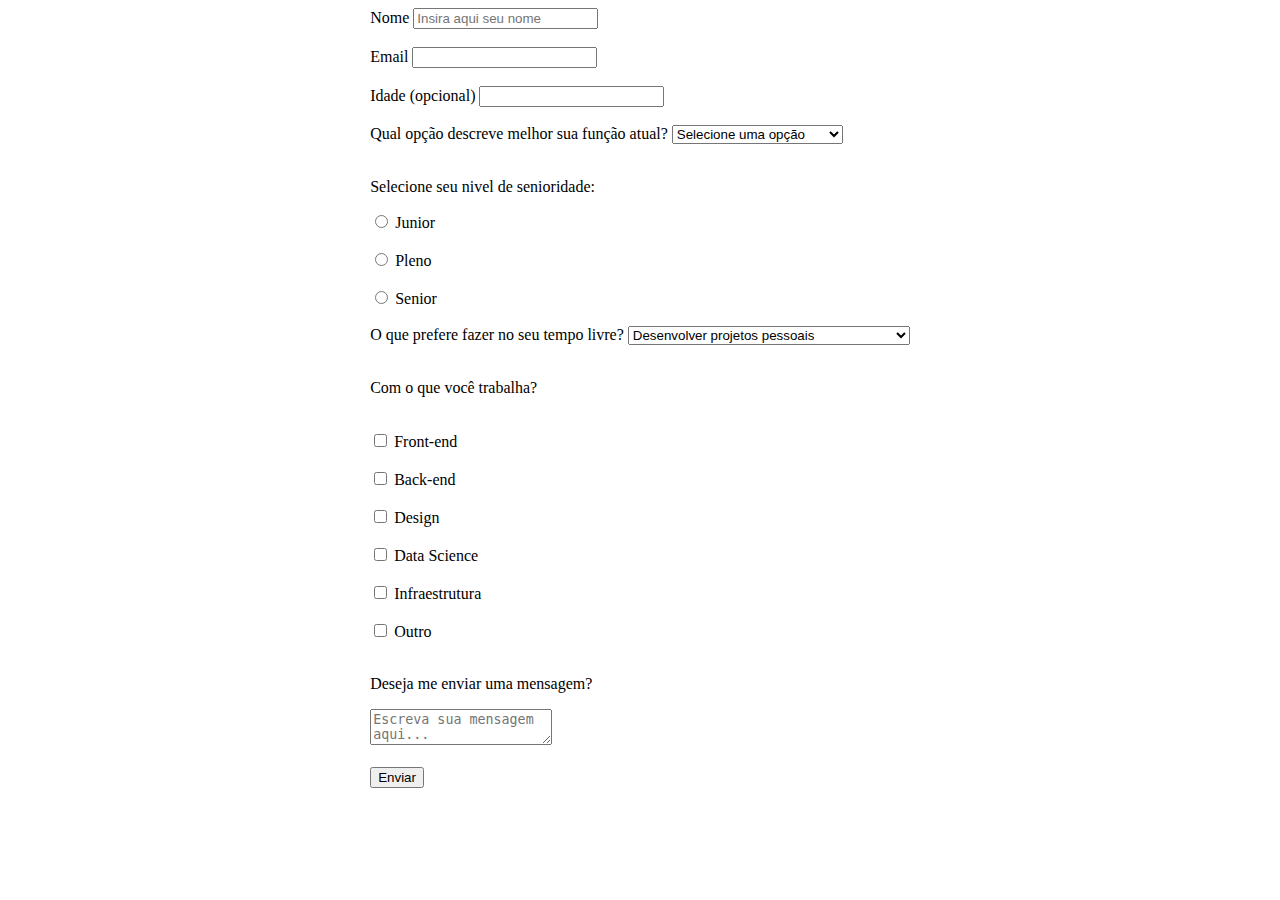
==== index.html @ 53f7dfb3 "Estrutura HTML" ====
<!DOCTYPE html>
<html lang="br">
<head>
	<meta charset="UTF-8">
	<title>Cadastro de DEVs</title>
	<link rel="stylesheet" href="style.css">
</head>
<body>
	<div>
		<form action="#">
			<div>
				<label for="name">Nome</label>
				<input id="name" type="text" name="name" placeholder="Insira aqui seu nome"i>
			</div>

			<br>

			<div>
				<label for="email">Email</label>
				<input id="email" type="email" name="email">
			</div>

			<br>

			<div>
				<label for="age">Idade (opcional)</label>
				<input id="age" type="text" name="age">
			</div>

			<br>
			
			<div>
				<label for="situation">Qual opção descreve melhor sua função atual?</label>
				<select id="situation" name="situation">
					<option value="#">Selecione uma opção</option>
					<option value="#">Estudante tempo integral</option>
					<option value="#">Estudante meio periodo</option>
					<option value="#">Trabalho tempo integral</option>
					<option value="#">Trabalho meio periodo</option>
					<option value="#">Outro</option>
					<option value="#">Prefiro não dizer</option>
				</select>
			</div>

			<br>
			
			<div>
				<p>Selecione seu nivel de senioridade: </p>
				<div>
					<input id="radio-junior" type="radio" name="radio-junior" value="radio-noname">
					<label for="radio-junior">Junior</label>
				</div>

				<br>
				

				<div>
					<input id="radio-pleno" type="radio" name="radio-pleno" value="radio-noname">
					<label for="radio-pleno">Pleno</label>
				</div>

				<br>
				
				<div>
					<input id="radio-senior" type="radio" name="radio-senior" value="radio-noname">
					<label for="radio-senior">Senior</label>
				</div>

				<br>
				
				<div>
					<label>O que prefere fazer no seu tempo livre?</label>
					<select id="whatyoudo" name="whatyoudo">
						<option value="#">Desenvolver projetos pessoais</option>
						<option value="#">Desenhar layouts</option>
						<option value="#">Participar de campeonatos de programação</option>
						<option value="#">Jogar online</option>
					</select>
				</div>

				<br>
				
				<div>
					<p>Com o que você trabalha? </p>

					<br>
					
					<div>
						<input id="front-checkbox" type="checkbox" name="front-checkbox">
						<label for="front">Front-end</label>
					</div>

					<br>
					
					<div>
						<input id="back-checkbox" type="checkbox" name="back-checkbox">
						<label for="back-checkbox">Back-end</label>
					</div>

					<br>
					
					<div>
						<input id="design-checkbox" type="checkbox" name="design-checkbox">
						<label for="design-checkbox">Design</label>
					</div>

					<br>
					
					<div>
						<input id="data-checkbox" type="checkbox" name="data-checkbox">
						<label for="data-checkbox">Data Science</label>
					</div>

					<br>
					
					<div>
						<input id="infra-checkbox" type="checkbox" name="infra-checkbox">
						<label for="infra-checkbox">Infraestrutura</label>
					</div>

					<br>
					
					<div>
						<input id="outro-checkbox" type="checkbox" name="outro-checkbox">
						<label for="outro-checkbox">Outro</label>
					</div>

					<br>
					
					<div>
						<p>Deseja me enviar uma mensagem?</p>
						<textArea placeholder="Escreva sua mensagem aqui..."></textArea>
					</div>

					<br>
					
					<div>
						<input type="button" value="Enviar">
					</div>
				</div>
			</div>	
		</form>
	</div>
</body>
</html>
---- style.css ----
body{
	display: flex;
	justify-content: center;
	align-itens: center;
}
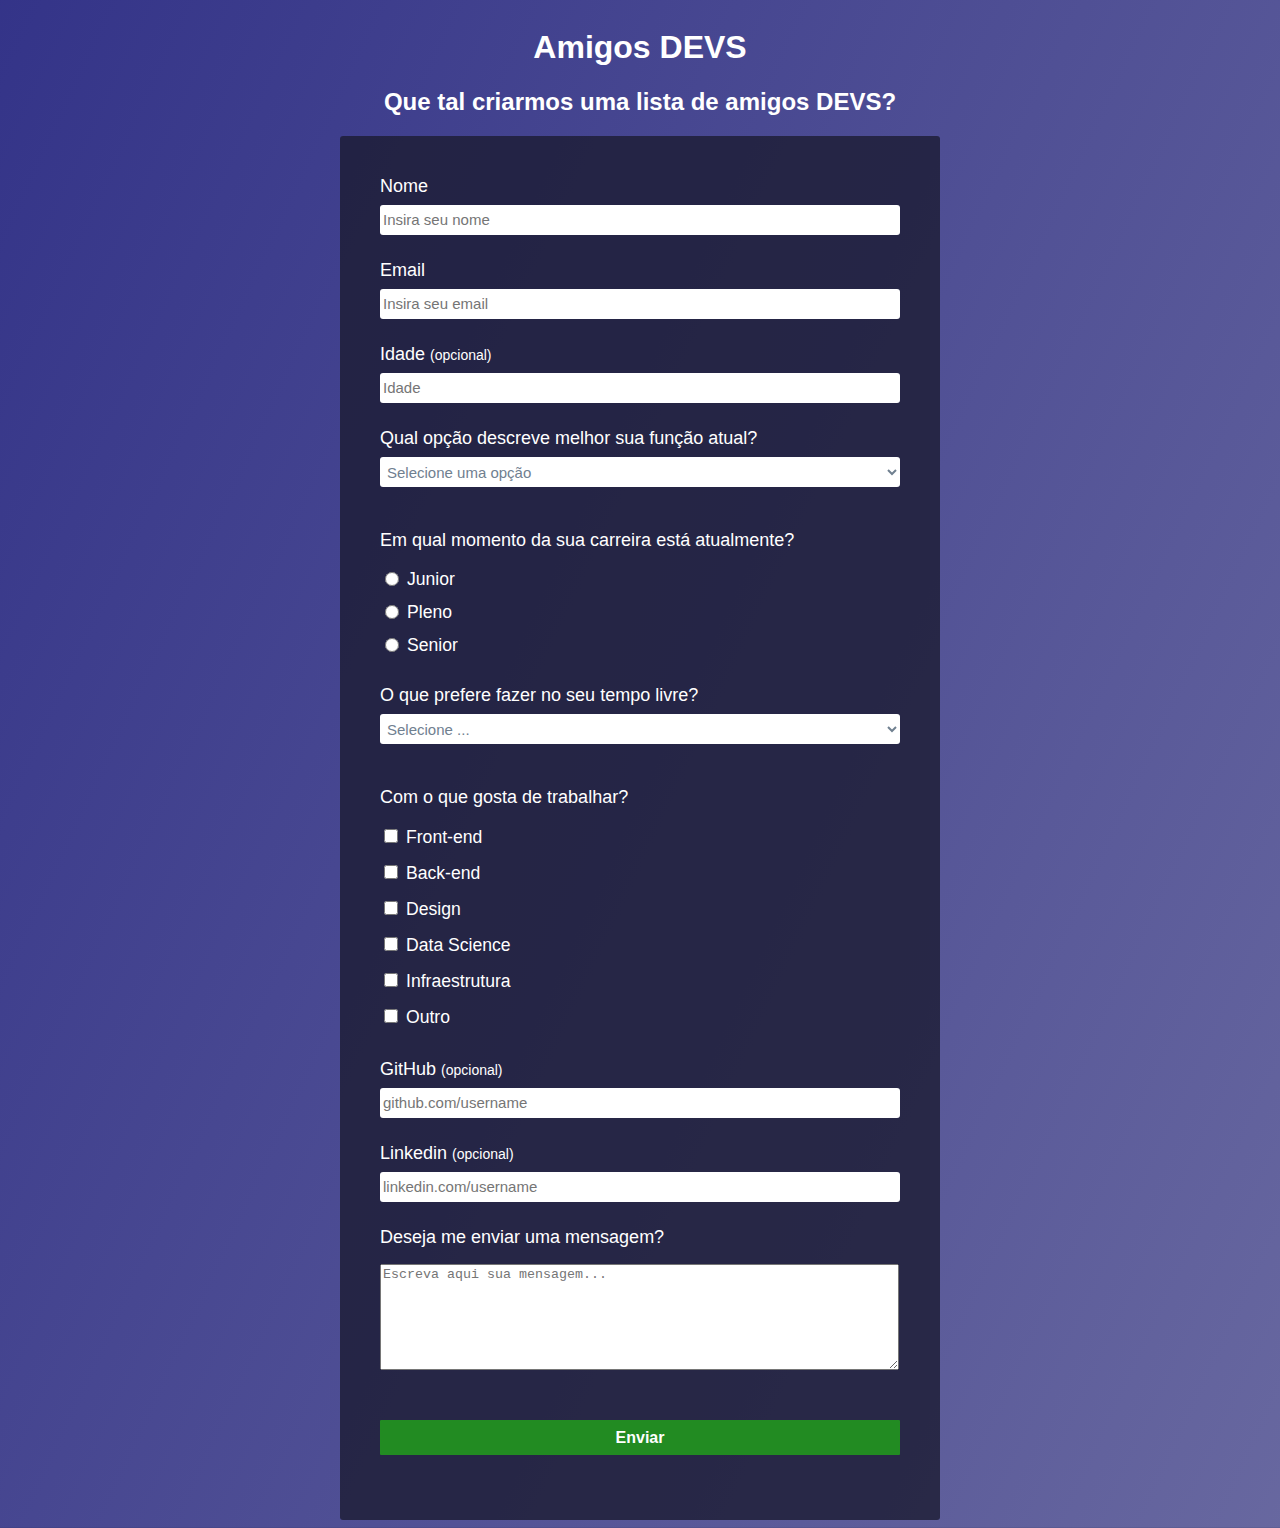
==== commit 10e5ed92: "Estilizando o formulario" ====
--- a/index.html
+++ b/index.html
@@ -6,31 +6,34 @@
 	<link rel="stylesheet" href="style.css">
 </head>
 <body>
+
 	<div>
+		<h1>Amigos DEVS</h1>
+		<h2>Que tal criarmos uma lista de amigos DEVS?</h2>
+	</div>
+
+	<div class="main">
 		<form action="#">
-			<div>
-				<label for="name">Nome</label>
-				<input id="name" type="text" name="name" placeholder="Insira aqui seu nome"i>
+			<div class="form-item">
+				<label for="name" class="minititle">Nome</label>
+				<input id="name" type="text" name="name" placeholder="Insira seu nome"i>
 			</div>
 
-			<br>
 
-			<div>
-				<label for="email">Email</label>
-				<input id="email" type="email" name="email">
+			<div class="form-item">
+				<label for="email" class="minititle">Email</label>
+				<input id="email" type="email" name="email" placeholder="Insira seu email">
 			</div>
 
-			<br>
 
-			<div>
-				<label for="age">Idade (opcional)</label>
-				<input id="age" type="text" name="age">
+			<div class="form-item">
+				<label for="age" class="minititle">Idade <span>(opcional)</span> </label>
+				<input id="age" type="text" name="age" placeholder="Idade">
 			</div>
 
-			<br>
 			
-			<div>
-				<label for="situation">Qual opção descreve melhor sua função atual?</label>
+			<div class="form-item">
+				<label for="situation" class="minititle">Qual opção descreve melhor sua função atual?</label>
 				<select id="situation" name="situation">
 					<option value="#">Selecione uma opção</option>
 					<option value="#">Estudante tempo integral</option>
@@ -42,103 +45,91 @@
 				</select>
 			</div>
 
-			<br>
 			
-			<div>
-				<p>Selecione seu nivel de senioridade: </p>
-				<div>
-					<input id="radio-junior" type="radio" name="radio-junior" value="radio-noname">
+			<div class="form-item">
+				<p class="minititle">Em qual momento da sua carreira está atualmente?</p>
+				<div class="radio-space">
+					<input id="radio-junior" type="radio" name="radio-senioridade" value="radio-noname">
 					<label for="radio-junior">Junior</label>
 				</div>
 
-				<br>
 				
-
-				<div>
-					<input id="radio-pleno" type="radio" name="radio-pleno" value="radio-noname">
+				<div class="radio-space">
+					<input id="radio-pleno" type="radio" name="radio-senioridade" value="radio-noname">
 					<label for="radio-pleno">Pleno</label>
 				</div>
 
-				<br>
 				
-				<div>
-					<input id="radio-senior" type="radio" name="radio-senior" value="radio-noname">
+				<div class="radio-space">
+					<input id="radio-senior" type="radio" name="radio-senioridade" value="radio-noname">
 					<label for="radio-senior">Senior</label>
 				</div>
+			</div>
 
-				<br>
-				
-				<div>
-					<label>O que prefere fazer no seu tempo livre?</label>
+				<div class="form-item">
+					<label class="minititle">O que prefere fazer no seu tempo livre?</label>
 					<select id="whatyoudo" name="whatyoudo">
+                        <option value="#" selected disabled >Selecione ...</option>
 						<option value="#">Desenvolver projetos pessoais</option>
 						<option value="#">Desenhar layouts</option>
 						<option value="#">Participar de campeonatos de programação</option>
 						<option value="#">Jogar online</option>
 					</select>
 				</div>
-
-				<br>
 				
-				<div>
-					<p>Com o que você trabalha? </p>
-
-					<br>
+				<div class="form-item">
+					<p class="minititle">Com o que gosta de trabalhar? </p>
 					
-					<div>
+					<div class="checkbox-space">
 						<input id="front-checkbox" type="checkbox" name="front-checkbox">
 						<label for="front">Front-end</label>
 					</div>
-
-					<br>
 					
-					<div>
+					<div class="checkbox-space">
 						<input id="back-checkbox" type="checkbox" name="back-checkbox">
 						<label for="back-checkbox">Back-end</label>
 					</div>
-
-					<br>
 					
-					<div>
+					<div class="checkbox-space">
 						<input id="design-checkbox" type="checkbox" name="design-checkbox">
 						<label for="design-checkbox">Design</label>
 					</div>
-
-					<br>
 					
-					<div>
+					<div class="checkbox-space">
 						<input id="data-checkbox" type="checkbox" name="data-checkbox">
 						<label for="data-checkbox">Data Science</label>
 					</div>
-
-					<br>
 					
-					<div>
+					<div class="checkbox-space">
 						<input id="infra-checkbox" type="checkbox" name="infra-checkbox">
 						<label for="infra-checkbox">Infraestrutura</label>
 					</div>
-
-					<br>
 					
-					<div>
+					<div class="checkbox-space">
 						<input id="outro-checkbox" type="checkbox" name="outro-checkbox">
 						<label for="outro-checkbox">Outro</label>
 					</div>
+				</div>
 
-					<br>
-					
-					<div>
-						<p>Deseja me enviar uma mensagem?</p>
-						<textArea placeholder="Escreva sua mensagem aqui..."></textArea>
-					</div>
+                <div class="form-item">
+                    <label for="github-link" class="minititle">GitHub <span>(opcional)</span></label>
+                    <input id="github-link" type="text" name="github-link" placeholder="github.com/username">
+                </div>
 
-					<br>
-					
-					<div>
-						<input type="button" value="Enviar">
-					</div>
+                <div class="form-item">
+                    <label for="linkedin-link" class="minititle">Linkedin <span>(opcional)</span></label>
+                    <input id="linkedin-link" type="text" name="linkedin-link" placeholder="linkedin.com/username">
+                </div>
+
+                <div class="form-item">
+                    <label for="mesage" class="minititle">Deseja me enviar uma mensagem? <span(opcional)></span></label>
+                    <textArea id="mesage" name="mesage" placeholder="Escreva aqui sua mensagem..."></textArea>
+                </div>
+
+				<div class="form-item">
+					<input type="button" value="Enviar">
 				</div>
-			</div>	
+			</div>
 		</form>
 	</div>
 </body>
--- a/style.css
+++ b/style.css
@@ -1,6 +1,116 @@
 body{
 	display: flex;
+	flex-direction: column;
+	align-itens: center;
 	justify-content: center;
-	align-itens: center;
+	text-align: center;
+	color: #fff;
+	font-family:  Verdana, Geneva, sans-serif;
+	background: #1b1b32;
+	background-image: linear-gradient(115deg, rgba(58, 58, 158, 0.8), rgba(136, 136, 206, 0.7)), url(https://cdn.freecodecamp.org/testable-projects-fcc/images/survey-form-background.jpeg);
+	background-size: cover;
+	background-repeat: no-repeat;
+	background-position: center;
 }
 
+.main{
+	align-self: center;
+	text-align: left;
+	width: 600px;
+	box-sizing: border-box;
+	padding: 2.5em;
+	border-radius: 3px;
+	background-color: rgba(27, 27, 50, 0.8);
+}
+
+.form-item{
+	display: flex;
+	flex-direction: column;
+	margin-bottom: 25px;
+}
+
+label, p{
+	font-size: 1.1rem;
+}
+
+label{
+    margin-bottom: 8px;
+}
+
+p{
+    margin-bottom: 10px;
+}
+
+input, select, option{
+	widows: 100%;
+	height: 30px;
+	box-sizing: border-box;
+    border: none;
+	border-radius: 3px;
+	padding: 5px 3px 3px 3px;
+    background-color: #fff;
+    color: #708090;
+}
+
+select:focus{
+    color: #000;
+}
+
+input:focus, select:focus, textArea:focus{
+    border:none;
+    box-shadow: none;
+    outline: none;
+}
+
+
+input::-webkit-input-placeholder, select, option{
+	font-size: 15px;
+}
+
+.minititle{
+    font-size: 18px;
+    font-weight: 200;
+}
+
+span{
+    font-size: 14px;
+    font-weight: none;
+}
+
+.radio-space, .checkbox-space{
+	display: flex;
+	align-items: center;
+}
+
+.radio-space label, .checkbox-space label{
+	margin-top: 4px;
+	margin-bottom: 0;
+}
+
+input[type="radio"], input[type="checkbox"]{
+    margin-right: 8px;
+    width: 14px;
+}
+
+input[type="radio"]{
+    width: 14px;
+}
+
+
+textArea {
+	min-width: 513px;
+    max-width: 513px;
+	min-height: 100px;
+    margin-top: 8px;
+    
+}
+
+input[type='button']{
+	background-color: #228B22;
+	border-radius: 1px;
+	height: 35px;
+	margin-top: 25px;
+	font-size: 1rem;
+	color: #fff;
+    font-weight: bold;
+}
